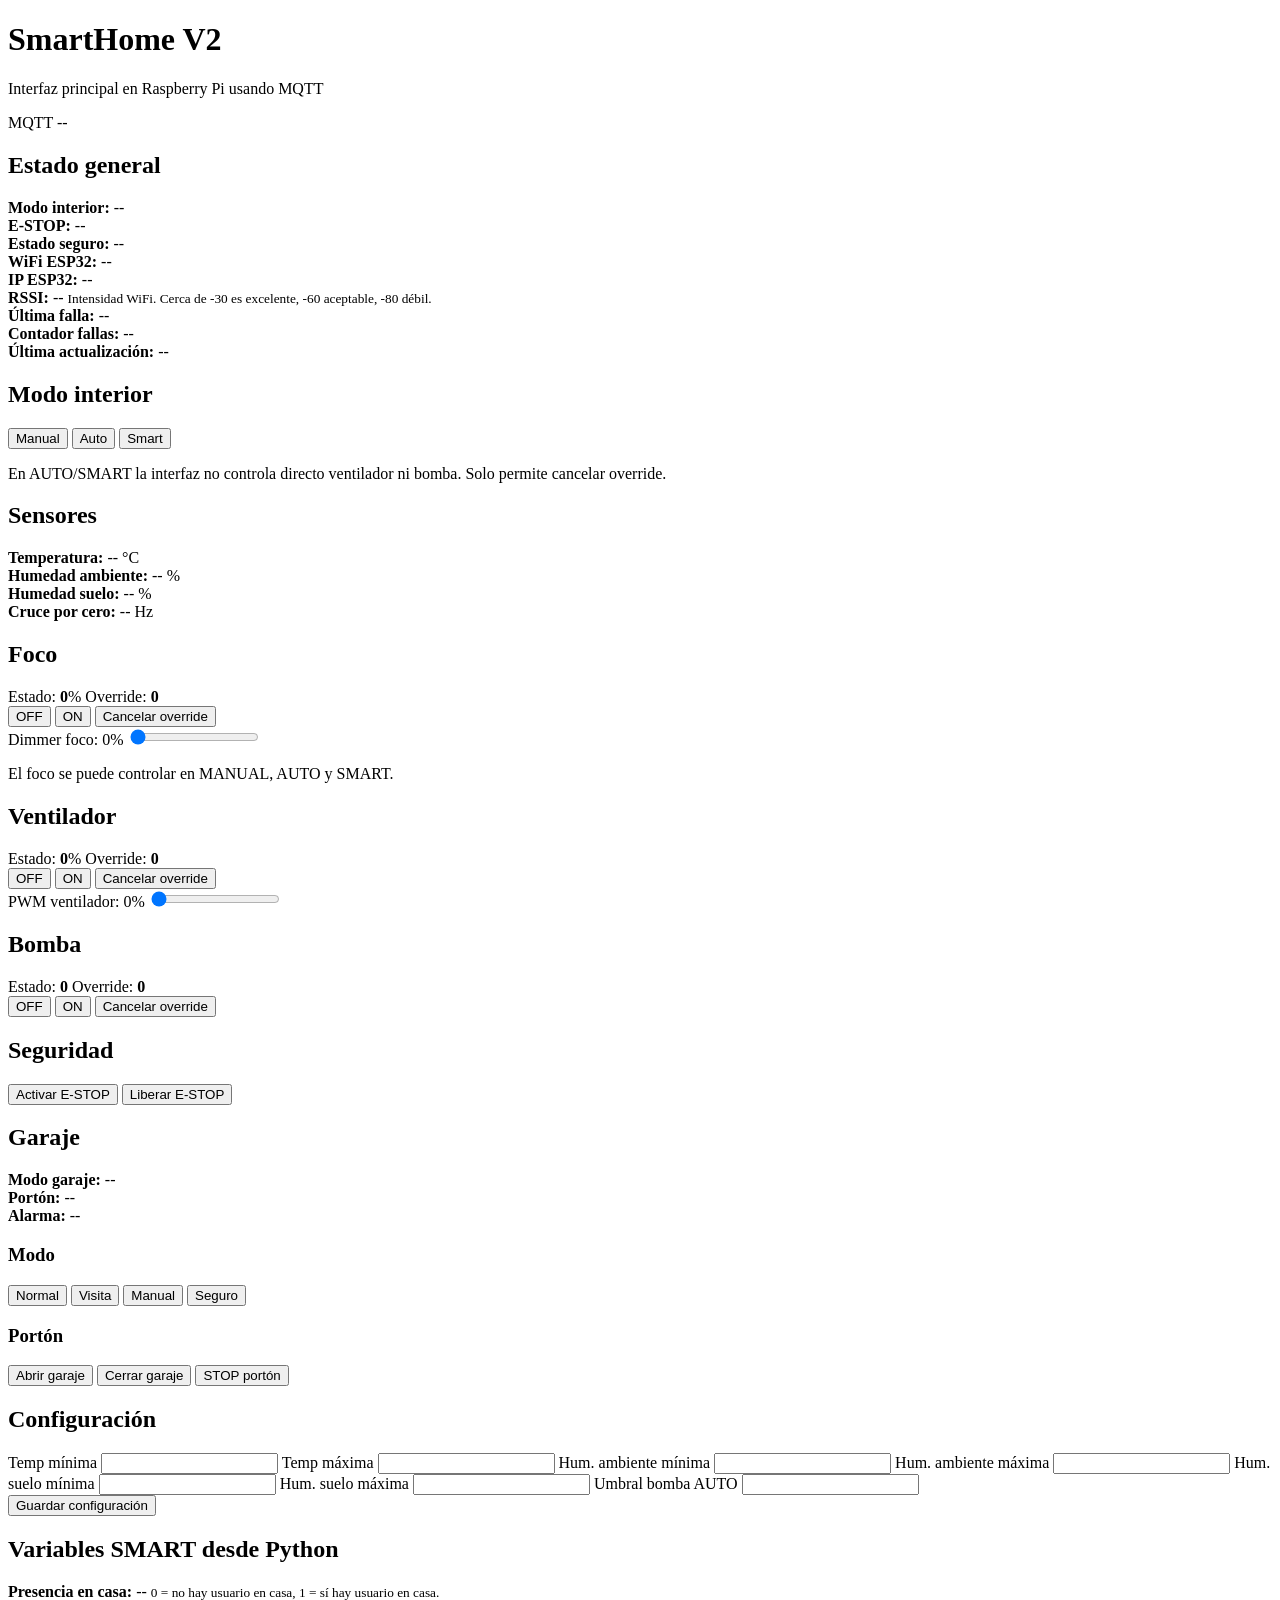
==== codigos/Maestro_Raspberry/Interfaz_de_usuario/templates/index.html @ 57798269 "carpetas" ====
<!DOCTYPE html>
<html lang="es">
<head>
    <meta charset="UTF-8">
    <title>SmartHome V2 - Raspberry MQTT</title>
    <meta name="viewport" content="width=device-width, initial-scale=1.0">
    <link rel="stylesheet" href="/static/styles.css">
</head>
<body>
    <header>
        <div>
            <h1>SmartHome V2</h1>
            <p>Interfaz principal en Raspberry Pi usando MQTT</p>
        </div>
        <div class="estado-mqtt">
            <span id="mqtt-dot" class="dot off"></span>
            <span id="mqtt-text">MQTT --</span>
        </div>
    </header>

    <main>
        <section class="card grande">
            <h2>Estado general</h2>
            <div class="grid-info">
                <div><b>Modo interior:</b> <span id="modo_interior">--</span></div>
                <div><b>E-STOP:</b> <span id="estop">--</span></div>
                <div><b>Estado seguro:</b> <span id="estado_seguro">--</span></div>
                <div><b>WiFi ESP32:</b> <span id="wifi_estado">--</span></div>
                <div><b>IP ESP32:</b> <span id="wifi_ip">--</span></div>
                <div>
                    <b>RSSI:</b> <span id="wifi_rssi">--</span>
                    <small>Intensidad WiFi. Cerca de -30 es excelente, -60 aceptable, -80 débil.</small>
                </div>
                <div><b>Última falla:</b> <span id="ultima_falla">--</span></div>
                <div><b>Contador fallas:</b> <span id="contador_fallas">--</span></div>
                <div><b>Última actualización:</b> <span id="ultima_actualizacion">--</span></div>
            </div>
        </section>

        <section class="card">
            <h2>Modo interior</h2>
            <div class="botonera">
                <button onclick="publicar('casa/interior/modo/cmd', 'MANUAL')">Manual</button>
                <button onclick="publicar('casa/interior/modo/cmd', 'AUTO')">Auto</button>
                <button onclick="publicar('casa/interior/modo/cmd', 'SMART')">Smart</button>
            </div>
            <p class="nota">En AUTO/SMART la interfaz no controla directo ventilador ni bomba. Solo permite cancelar override.</p>
        </section>

        <section class="card">
            <h2>Sensores</h2>
            <div class="grid-info">
                <div><b>Temperatura:</b> <span id="temp">--</span> °C</div>
                <div><b>Humedad ambiente:</b> <span id="hum_amb">--</span> %</div>
                <div><b>Humedad suelo:</b> <span id="hum_suelo">--</span> %</div>
                <div><b>Cruce por cero:</b> <span id="zc_freq">--</span> Hz</div>
            </div>
        </section>

        <section class="card">
            <h2>Foco</h2>
            <div class="estado-actuador">
                <span>Estado: <b id="foco">0</b>%</span>
                <span>Override: <b id="foco_override">0</b></span>
            </div>
            <div class="botonera">
                <button onclick="publicar('casa/interior/foco/cmd', '0')">OFF</button>
                <button onclick="publicar('casa/interior/foco/cmd', '100')">ON</button>
                <button id="btn_cancelar_foco" class="secundario" onclick="cancelarOverride('foco')">Cancelar override</button>
            </div>
            <label>Dimmer foco: <span id="foco_slider_val">0</span>%</label>
            <input id="foco_slider" type="range" min="0" max="100" value="0" oninput="actualizarValorSlider('foco')" onchange="publicar('casa/interior/foco/cmd', this.value)">
            <p class="nota">El foco se puede controlar en MANUAL, AUTO y SMART.</p>
        </section>

        <section class="card">
            <h2>Ventilador</h2>
            <div class="estado-actuador">
                <span>Estado: <b id="vent">0</b>%</span>
                <span>Override: <b id="vent_override">0</b></span>
            </div>
            <div class="botonera">
                <button id="btn_vent_off" onclick="publicar('casa/interior/vent/cmd', '0')">OFF</button>
                <button id="btn_vent_on" onclick="publicar('casa/interior/vent/cmd', '60')">ON</button>
                <button id="btn_cancelar_vent" class="secundario" onclick="cancelarOverride('vent')">Cancelar override</button>
            </div>
            <label>PWM ventilador: <span id="vent_slider_val">0</span>%</label>
            <input id="vent_slider" type="range" min="0" max="100" value="0" oninput="actualizarValorSlider('vent')" onchange="publicar('casa/interior/vent/cmd', this.value)">
            <p id="nota_vent" class="nota"></p>
        </section>

        <section class="card">
            <h2>Bomba</h2>
            <div class="estado-actuador">
                <span>Estado: <b id="bomba">0</b></span>
                <span>Override: <b id="bomba_override">0</b></span>
            </div>
            <div class="botonera">
                <button id="btn_bomba_off" onclick="publicar('casa/interior/bomba/cmd', '0')">OFF</button>
                <button id="btn_bomba_on" onclick="publicar('casa/interior/bomba/cmd', '1')">ON</button>
                <button id="btn_cancelar_bomba" class="secundario" onclick="cancelarOverride('bomba')">Cancelar override</button>
            </div>
            <p id="nota_bomba" class="nota"></p>
        </section>

        <section class="card">
            <h2>Seguridad</h2>
            <div class="botonera">
                <button class="peligro" onclick="publicar('casa/sistema/estop/cmd', '1')">Activar E-STOP</button>
                <button onclick="publicar('casa/sistema/estop/cmd', '0')">Liberar E-STOP</button>
            </div>
        </section>

        <section class="card">
            <h2>Garaje</h2>
            <div class="grid-info">
                <div><b>Modo garaje:</b> <span id="garaje_modo">--</span></div>
                <div><b>Portón:</b> <span id="porton">--</span></div>
                <div><b>Alarma:</b> <span id="alarma">--</span></div>
            </div>

            <h3>Modo</h3>
            <div class="botonera">
                <button onclick="publicar('casa/garaje/modo/cmd', 'NORMAL')">Normal</button>
                <button onclick="publicar('casa/garaje/modo/cmd', 'VISITA')">Visita</button>
                <button onclick="publicar('casa/garaje/modo/cmd', 'MANUAL')">Manual</button>
                <button onclick="publicar('casa/garaje/modo/cmd', 'SEGURO')">Seguro</button>
            </div>

            <h3>Portón</h3>
            <div class="botonera">
                <button onclick="publicar('casa/garaje/porton/cmd', 'CERRAR')">Abrir garaje</button>
                <button onclick="publicar('casa/garaje/porton/cmd', 'ABRIR')">Cerrar garaje</button>
                <button onclick="publicar('casa/garaje/porton/cmd', 'STOP')">STOP portón</button>
            </div>
            
        </section>

        <section class="card grande">
            <h2>Configuración</h2>
            <div class="form-grid">
                <label>Temp mínima <input id="temp_min" type="number" step="1"></label>
                <label>Temp máxima <input id="temp_max" type="number" step="1"></label>
                <label>Hum. ambiente mínima <input id="hum_amb_min" type="number" step="1"></label>
                <label>Hum. ambiente máxima <input id="hum_amb_max" type="number" step="1"></label>
                <label>Hum. suelo mínima <input id="hum_suelo_min" type="number" step="1"></label>
                <label>Hum. suelo máxima <input id="hum_suelo_max" type="number" step="1"></label>
                <label>Umbral bomba AUTO <input id="bomba_umbral" type="number" step="1"></label>
            </div>
            <button onclick="guardarConfig()">Guardar configuración</button>
        </section>

        <section class="card">
            <h2>Variables SMART desde Python</h2>
            <div class="grid-info">
                <div>
                    <b>Presencia en casa:</b> <span id="presencia">--</span>
                    <small>0 = no hay usuario en casa, 1 = sí hay usuario en casa.</small>
                </div>
                <div>
                    <b>Probabilidad de lluvia:</b> <span id="prob_lluvia">--</span>
                    <small>Valor enviado desde Python. Rango: 0.0 a 1.0.</small>
                </div>
            </div>
        </section>



    </main>

    <script src="/static/app.js"></script>
</body>
</html>
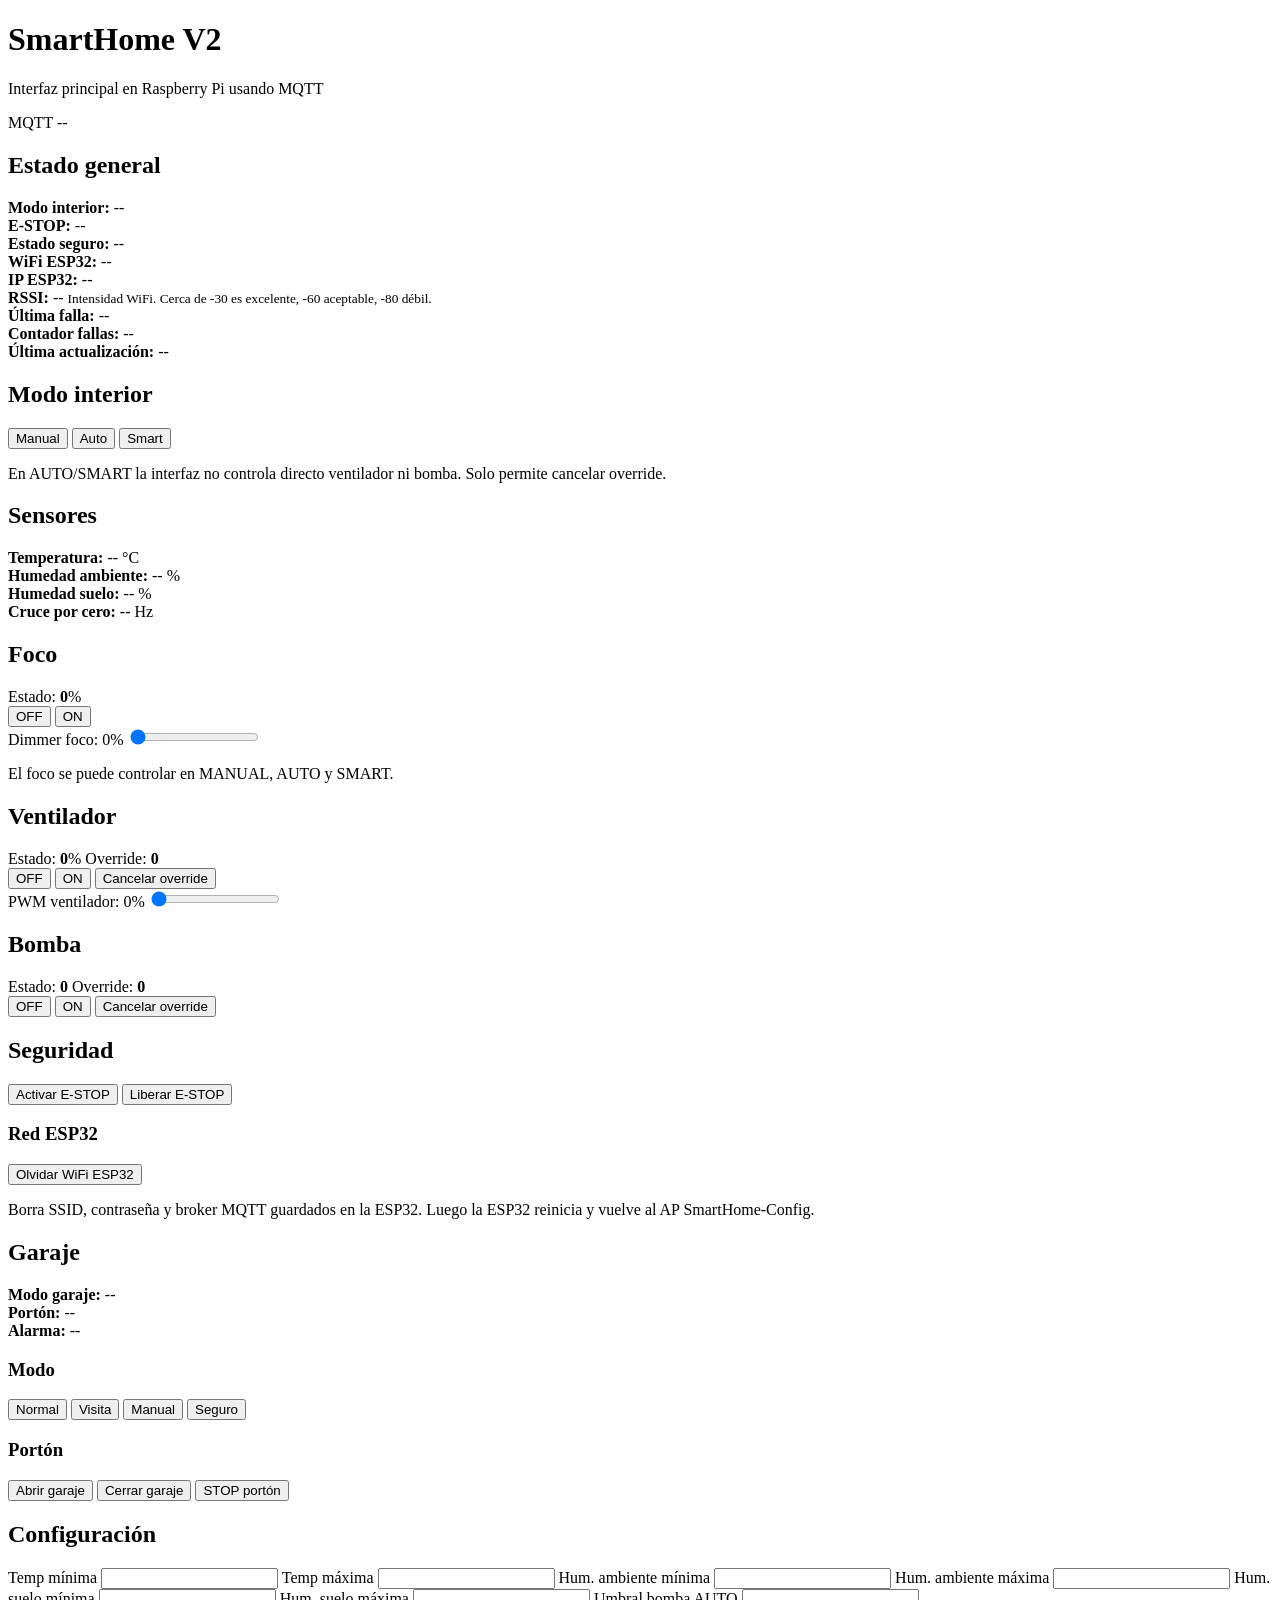
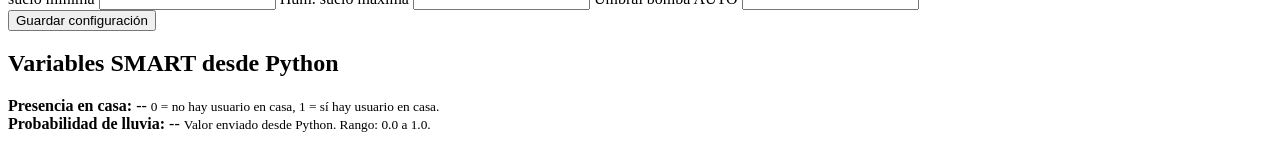
==== commit 046fa839: "Mejora" ====
--- a/codigos/Maestro_Raspberry/Interfaz_de_usuario/templates/index.html
+++ b/codigos/Maestro_Raspberry/Interfaz_de_usuario/templates/index.html
@@ -61,12 +61,10 @@
             <h2>Foco</h2>
             <div class="estado-actuador">
                 <span>Estado: <b id="foco">0</b>%</span>
-                <span>Override: <b id="foco_override">0</b></span>
             </div>
             <div class="botonera">
                 <button onclick="publicar('casa/interior/foco/cmd', '0')">OFF</button>
                 <button onclick="publicar('casa/interior/foco/cmd', '100')">ON</button>
-                <button id="btn_cancelar_foco" class="secundario" onclick="cancelarOverride('foco')">Cancelar override</button>
             </div>
             <label>Dimmer foco: <span id="foco_slider_val">0</span>%</label>
             <input id="foco_slider" type="range" min="0" max="100" value="0" oninput="actualizarValorSlider('foco')" onchange="publicar('casa/interior/foco/cmd', this.value)">
@@ -109,6 +107,12 @@
                 <button class="peligro" onclick="publicar('casa/sistema/estop/cmd', '1')">Activar E-STOP</button>
                 <button onclick="publicar('casa/sistema/estop/cmd', '0')">Liberar E-STOP</button>
             </div>
+
+            <h3>Red ESP32</h3>
+            <div class="botonera">
+                <button class="peligro" onclick="olvidarWifiESP32()">Olvidar WiFi ESP32</button>
+            </div>
+            <p class="nota">Borra SSID, contraseña y broker MQTT guardados en la ESP32. Luego la ESP32 reinicia y vuelve al AP SmartHome-Config.</p>
         </section>
 
         <section class="card">
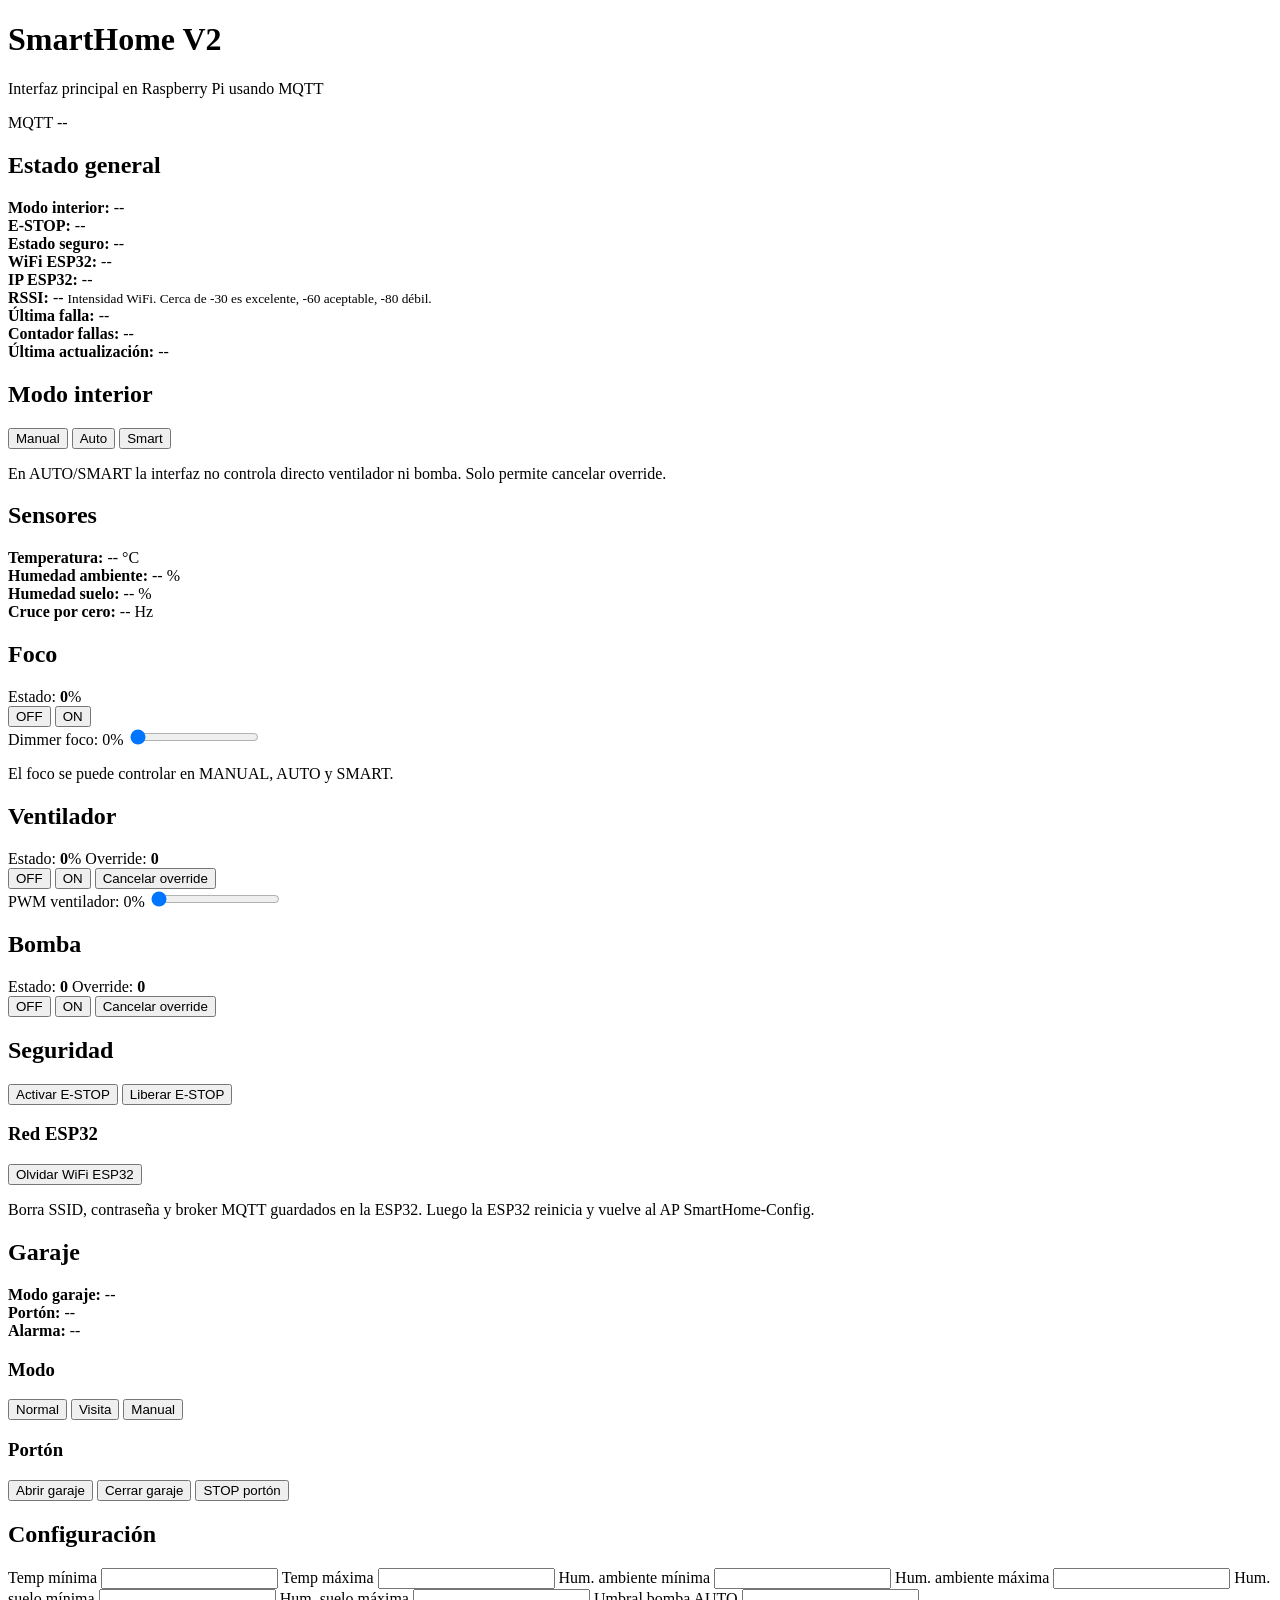
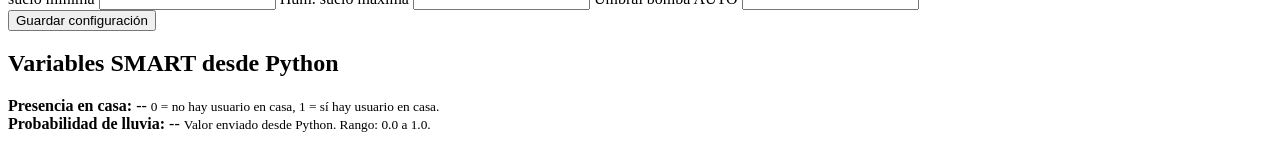
==== commit e3d87c99: "vision con rasp" ====
--- a/codigos/Maestro_Raspberry/Interfaz_de_usuario/templates/index.html
+++ b/codigos/Maestro_Raspberry/Interfaz_de_usuario/templates/index.html
@@ -128,13 +128,12 @@
                 <button onclick="publicar('casa/garaje/modo/cmd', 'NORMAL')">Normal</button>
                 <button onclick="publicar('casa/garaje/modo/cmd', 'VISITA')">Visita</button>
                 <button onclick="publicar('casa/garaje/modo/cmd', 'MANUAL')">Manual</button>
-                <button onclick="publicar('casa/garaje/modo/cmd', 'SEGURO')">Seguro</button>
             </div>
 
             <h3>Portón</h3>
             <div class="botonera">
-                <button onclick="publicar('casa/garaje/porton/cmd', 'CERRAR')">Abrir garaje</button>
-                <button onclick="publicar('casa/garaje/porton/cmd', 'ABRIR')">Cerrar garaje</button>
+                <button onclick="publicar('casa/garaje/porton/cmd', 'ABRIR')">Abrir garaje</button>
+                <button onclick="publicar('casa/garaje/porton/cmd', 'CERRAR')">Cerrar garaje</button>
                 <button onclick="publicar('casa/garaje/porton/cmd', 'STOP')">STOP portón</button>
             </div>
             
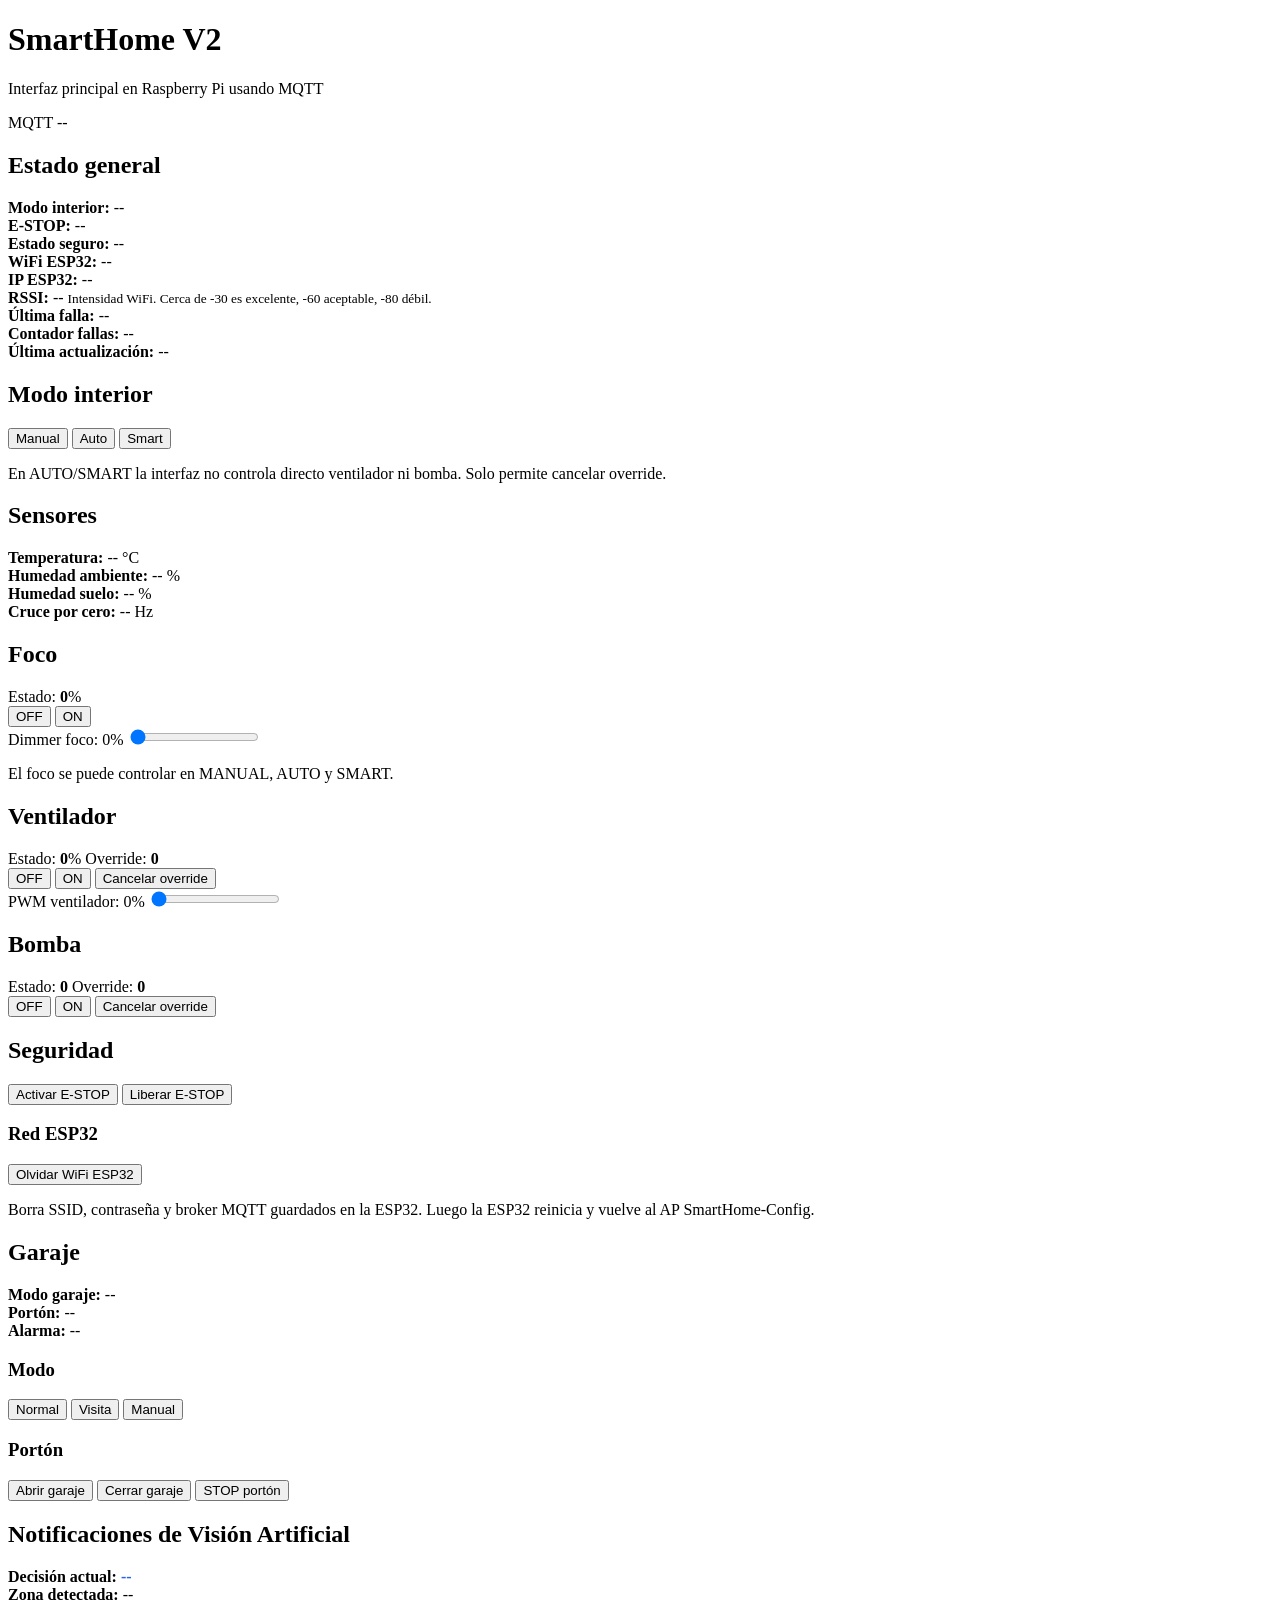
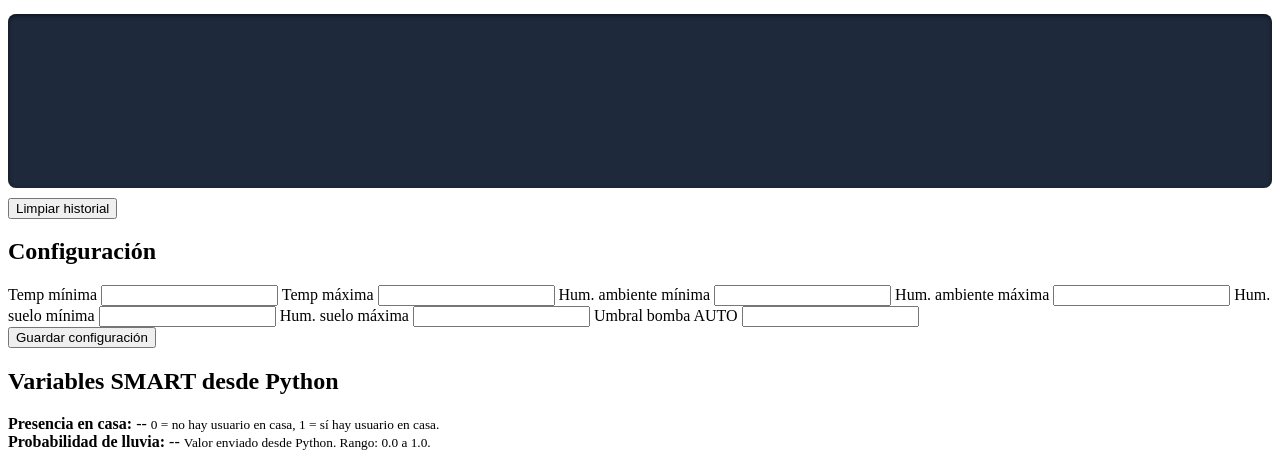
==== commit 22a0ca5b: "proto" ====
--- a/codigos/Maestro_Raspberry/Interfaz_de_usuario/templates/index.html
+++ b/codigos/Maestro_Raspberry/Interfaz_de_usuario/templates/index.html
@@ -136,9 +136,20 @@
                 <button onclick="publicar('casa/garaje/porton/cmd', 'CERRAR')">Cerrar garaje</button>
                 <button onclick="publicar('casa/garaje/porton/cmd', 'STOP')">STOP portón</button>
             </div>
-            
         </section>
 
+        <section class="card grande">
+            <h2>Notificaciones de Visión Artificial</h2>
+            <div class="grid-info" style="margin-bottom: 10px;">
+                <div><b>Decisión actual:</b> <strong id="decision_vision" style="color: #2563eb;">--</strong></div>
+                <div><b>Zona detectada:</b> <span id="zona_vision">--</span></div>
+            </div>
+            <div id="caja_notificaciones" style="height: 150px; overflow-y: auto; background: #1e293b; color: #10b981; padding: 12px; border-radius: 8px; font-family: monospace; font-size: 14px; box-shadow: inset 0 2px 4px rgba(0,0,0,0.5);">
+                </div>
+            <div class="botonera" style="margin-top: 10px;">
+                <button class="secundario" onclick="limpiarNotificaciones()">Limpiar historial</button>
+            </div>
+        </section>
         <section class="card grande">
             <h2>Configuración</h2>
             <div class="form-grid">
@@ -167,10 +178,8 @@
             </div>
         </section>
 
-
-
     </main>
 
     <script src="/static/app.js"></script>
 </body>
-</html>
+</html>
